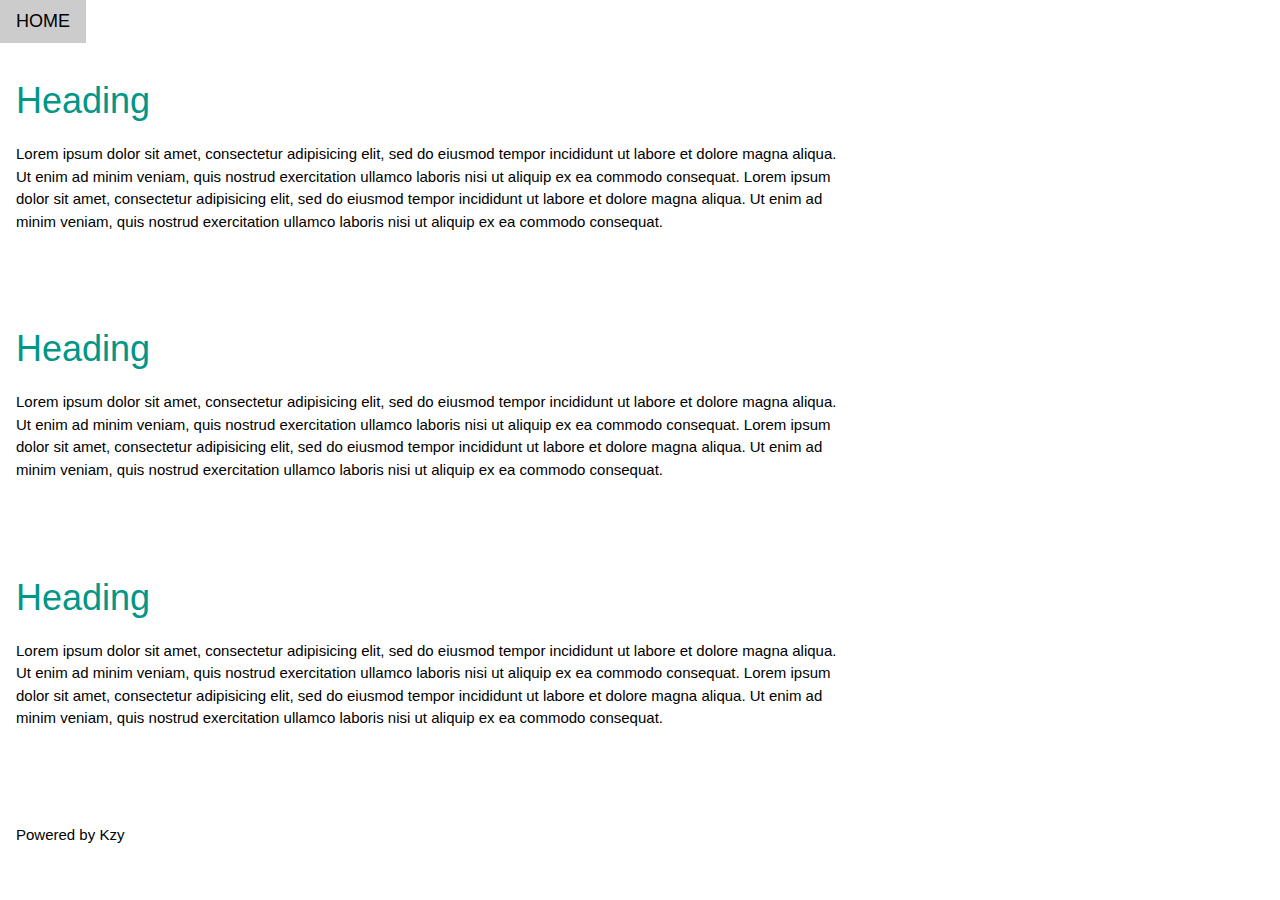
==== Index.html @ 0d3bf68d "Initial Commit" ====
<!DOCTYPE html>
<html lang="en">
<head>
  <title>Ingles A3</title>

  <link rel="stylesheet" href="https://www.w3schools.com/w3css/4/w3.css">
  <link rel="stylesheet" href="https://www.w3schools.com/lib/w3-theme-black.css">
  <link rel="stylesheet" href="https://fonts.googleapis.com/css?family=Roboto">
  <link rel="stylesheet" href="https://cdnjs.cloudflare.com/ajax/libs/font-awesome/4.7.0/css/font-awesome.min.css">

  <link rel="stylesheet" href="template/style.css">

  <link rel="stylesheet" href="css/custom.css">
</head>
<body>
    <div class="w3-top">
        <div class="w3-bar w3-theme w3-top w3-left-align w3-large" id="topBar">
            <div class="hamburger-menu" onclick="Main.w3_open()">
                <span></span>
                <span></span>
                <span></span>
              </div>
          <a class="w3-bar-item w3-button w3-theme-l1 logo" href="#">HOME</a>
        </div>
      </div>
      
      
      <nav class="w3-sidebar w3-bar-block w3-collapse w3-large w3-theme-l5 w3-animate-left sidebar" id="mySidebar">
        <a href="javascript:void(0)" onclick="Main.w3_close()" class="w3-right w3-xlarge w3-padding-large w3-hover-black w3-hide-large" title="Close Menu">
          <i class="fa fa-remove"></i>
        </a>
        <h4 class="w3-bar-item"><b>Topicos<br>Hemograma</b></h4>
        <a class="w3-bar-item w3-button w3-hover-black" href="Router/ExameCompleto.html">Exame Completo</a>
        <a class="w3-bar-item w3-button w3-hover-black" href="Router/ComoEFeito.html">Como é Feito</a>
        <a class="w3-bar-item w3-button w3-hover-black" href="Router/TecnologiasUsadas.html">Tecnologias Usadas</a>
        <a class="w3-bar-item w3-button w3-hover-black" href="Router/LeituraExame.html">Leitura do Exame</a>
        <a class="w3-bar-item w3-button w3-hover-black" href="Router/SobreOGrupo.html">Sobre o Grupo</a>
      </nav>
      
      <div class="w3-overlay w3-hide-large" onclick="Main.w3_close()" style="cursor:pointer" title="close side menu" id="myOverlay"></div>
      
      <div class="w3-main">
      
        <div class="w3-row w3-padding-64">
          <div class="w3-twothird w3-container">
            <h1 class="w3-text-teal">Heading</h1>
            <p>Lorem ipsum dolor sit amet, consectetur adipisicing elit, sed do eiusmod tempor incididunt ut labore et dolore magna aliqua. Ut enim ad minim veniam, quis nostrud exercitation ullamco laboris nisi ut aliquip ex ea commodo consequat. Lorem ipsum
              dolor sit amet, consectetur adipisicing elit, sed do eiusmod tempor incididunt ut labore et dolore magna aliqua. Ut enim ad minim veniam, quis nostrud exercitation ullamco laboris nisi ut aliquip ex ea commodo consequat.</p>
          </div>
        </div>
      
        <div class="w3-row">
          <div class="w3-twothird w3-container">
            <h1 class="w3-text-teal">Heading</h1>
            <p>Lorem ipsum dolor sit amet, consectetur adipisicing elit, sed do eiusmod tempor incididunt ut labore et dolore magna aliqua. Ut enim ad minim veniam, quis nostrud exercitation ullamco laboris nisi ut aliquip ex ea commodo consequat. Lorem ipsum
              dolor sit amet, consectetur adipisicing elit, sed do eiusmod tempor incididunt ut labore et dolore magna aliqua. Ut enim ad minim veniam, quis nostrud exercitation ullamco laboris nisi ut aliquip ex ea commodo consequat.</p>
          </div>
        </div>
      
        <div class="w3-row w3-padding-64">
          <div class="w3-twothird w3-container">
            <h1 class="w3-text-teal">Heading</h1>
            <p>Lorem ipsum dolor sit amet, consectetur adipisicing elit, sed do eiusmod tempor incididunt ut labore et dolore magna aliqua. Ut enim ad minim veniam, quis nostrud exercitation ullamco laboris nisi ut aliquip ex ea commodo consequat. Lorem ipsum
              dolor sit amet, consectetur adipisicing elit, sed do eiusmod tempor incididunt ut labore et dolore magna aliqua. Ut enim ad minim veniam, quis nostrud exercitation ullamco laboris nisi ut aliquip ex ea commodo consequat.</p>
          </div>
        </div>
      
        <footer id="myFooter" class="footer">
          <div class="w3-container w3-theme-l1 w3-left">
            <p>Powered by Kzy</p>
          </div>
        </footer>
      
    </div>
    <script src="Main.js" defer></script>
</body>
</html>
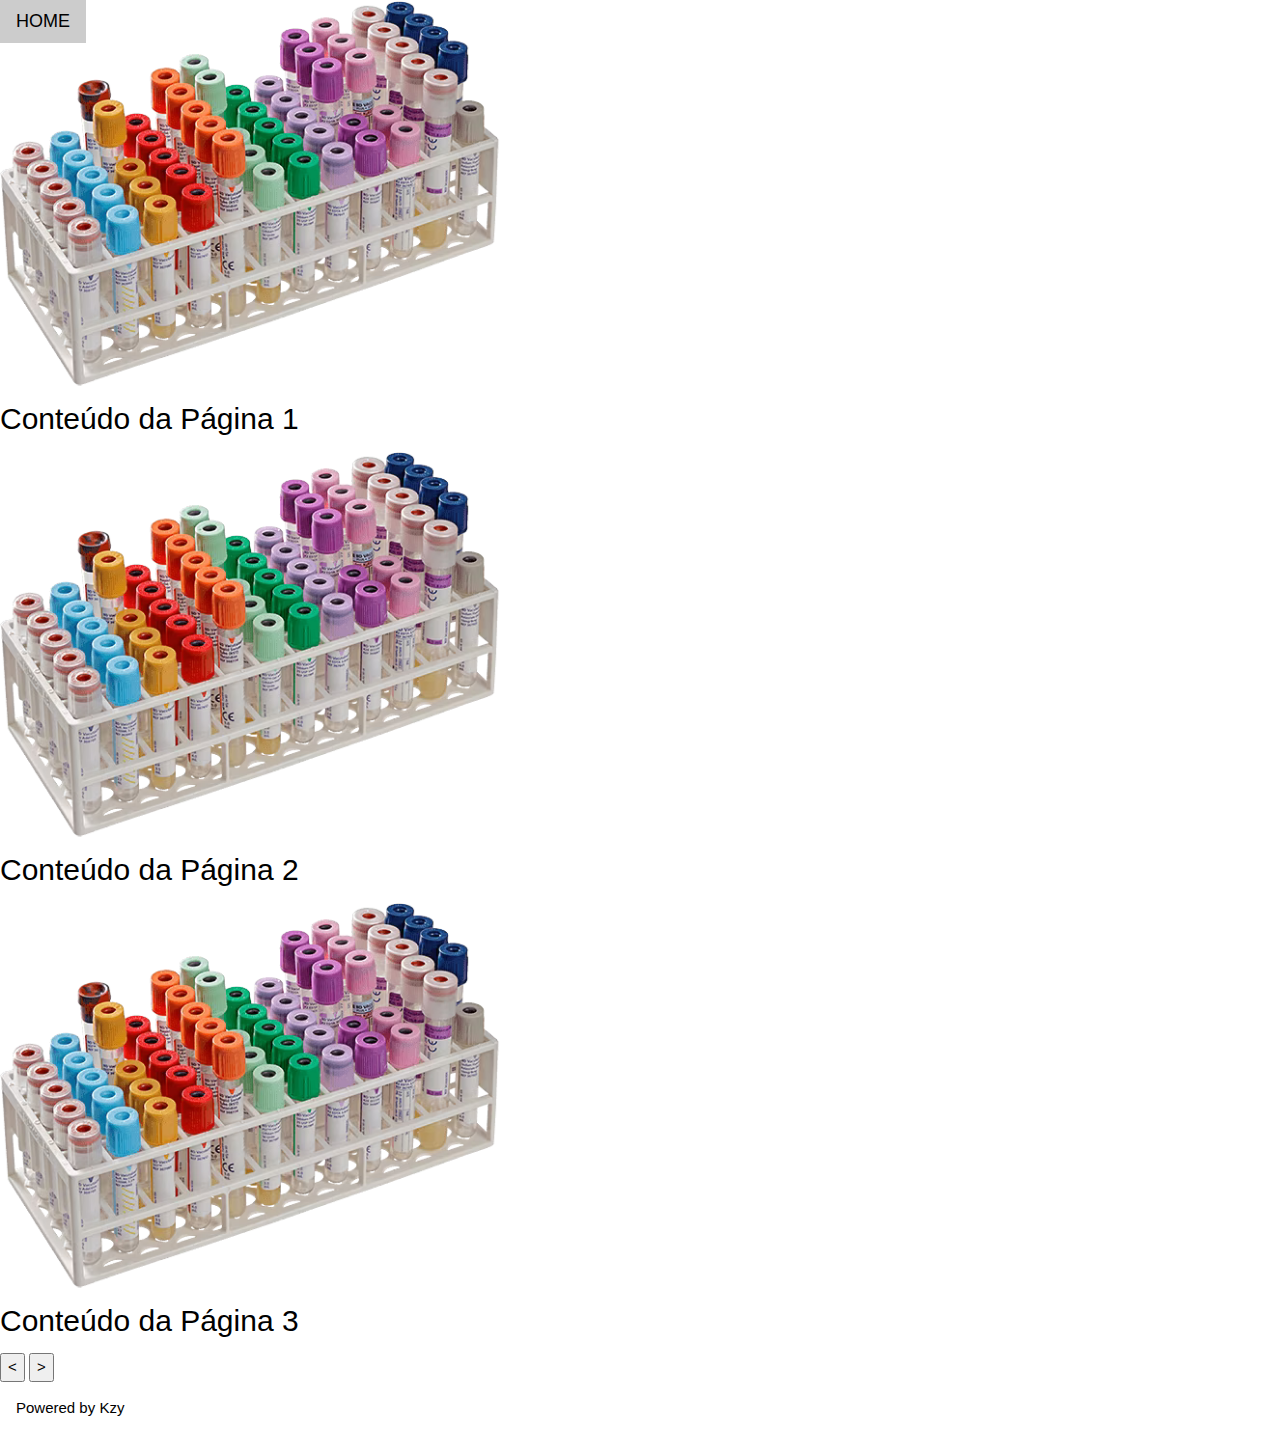
==== commit 4d1f90eb: "home carrocel" ====
--- a/Index.html
+++ b/Index.html
@@ -7,6 +7,7 @@
   <link rel="stylesheet" href="https://www.w3schools.com/lib/w3-theme-black.css">
   <link rel="stylesheet" href="https://fonts.googleapis.com/css?family=Roboto">
   <link rel="stylesheet" href="https://cdnjs.cloudflare.com/ajax/libs/font-awesome/4.7.0/css/font-awesome.min.css">
+  <link rel="stylesheet" href="https://www.w3schools.com/w3css/4/w3.css">
 
   <link rel="stylesheet" href="template/style.css">
 
@@ -39,31 +40,29 @@
       
       <div class="w3-overlay w3-hide-large" onclick="Main.w3_close()" style="cursor:pointer" title="close side menu" id="myOverlay"></div>
       
-      <div class="w3-main">
-      
-        <div class="w3-row w3-padding-64">
-          <div class="w3-twothird w3-container">
-            <h1 class="w3-text-teal">Heading</h1>
-            <p>Lorem ipsum dolor sit amet, consectetur adipisicing elit, sed do eiusmod tempor incididunt ut labore et dolore magna aliqua. Ut enim ad minim veniam, quis nostrud exercitation ullamco laboris nisi ut aliquip ex ea commodo consequat. Lorem ipsum
-              dolor sit amet, consectetur adipisicing elit, sed do eiusmod tempor incididunt ut labore et dolore magna aliqua. Ut enim ad minim veniam, quis nostrud exercitation ullamco laboris nisi ut aliquip ex ea commodo consequat.</p>
-          </div>
+      <div class="carousel-container" id="carouselContainer">
+        <div class="carousel-item" id="page1" onclick="window.location.href='pagina1.html'">
+          <img src="Imgs/coresTubos.png" alt="coresTubos" width="500px">
+          <h2>Conteúdo da Página 1</h2>
         </div>
-      
-        <div class="w3-row">
-          <div class="w3-twothird w3-container">
-            <h1 class="w3-text-teal">Heading</h1>
-            <p>Lorem ipsum dolor sit amet, consectetur adipisicing elit, sed do eiusmod tempor incididunt ut labore et dolore magna aliqua. Ut enim ad minim veniam, quis nostrud exercitation ullamco laboris nisi ut aliquip ex ea commodo consequat. Lorem ipsum
-              dolor sit amet, consectetur adipisicing elit, sed do eiusmod tempor incididunt ut labore et dolore magna aliqua. Ut enim ad minim veniam, quis nostrud exercitation ullamco laboris nisi ut aliquip ex ea commodo consequat.</p>
-          </div>
+        <div class="carousel-item" id="page2" onclick="window.location.href='pagina2.html'">
+          <img src="Imgs/coresTubos.png" alt="coresTubos" width="500px">
+          <h2>Conteúdo da Página 2</h2>
         </div>
-      
-        <div class="w3-row w3-padding-64">
-          <div class="w3-twothird w3-container">
-            <h1 class="w3-text-teal">Heading</h1>
-            <p>Lorem ipsum dolor sit amet, consectetur adipisicing elit, sed do eiusmod tempor incididunt ut labore et dolore magna aliqua. Ut enim ad minim veniam, quis nostrud exercitation ullamco laboris nisi ut aliquip ex ea commodo consequat. Lorem ipsum
-              dolor sit amet, consectetur adipisicing elit, sed do eiusmod tempor incididunt ut labore et dolore magna aliqua. Ut enim ad minim veniam, quis nostrud exercitation ullamco laboris nisi ut aliquip ex ea commodo consequat.</p>
-          </div>
+        <div class="carousel-item" id="page3" onclick="window.location.href='pagina3.html'">
+          <img src="Imgs/coresTubos.png" alt="coresTubos" width="500px">
+          <h2>Conteúdo da Página 3</h2>
         </div>
+        <!-- Adicione mais itens conforme necessário -->
+      </div>
+    
+      <!-- Setas de navegação -->
+      <div class="carousel-navigation">
+        <button onclick="prevSlide()">&lt;</button>
+        <button onclick="nextSlide()">&gt;</button>
+      </div>
+    
+        
       
         <footer id="myFooter" class="footer">
           <div class="w3-container w3-theme-l1 w3-left">
@@ -73,5 +72,6 @@
       
     </div>
     <script src="Main.js" defer></script>
+    <script src="Scripts/carrocelScript.js" defer></script>
 </body>
 </html>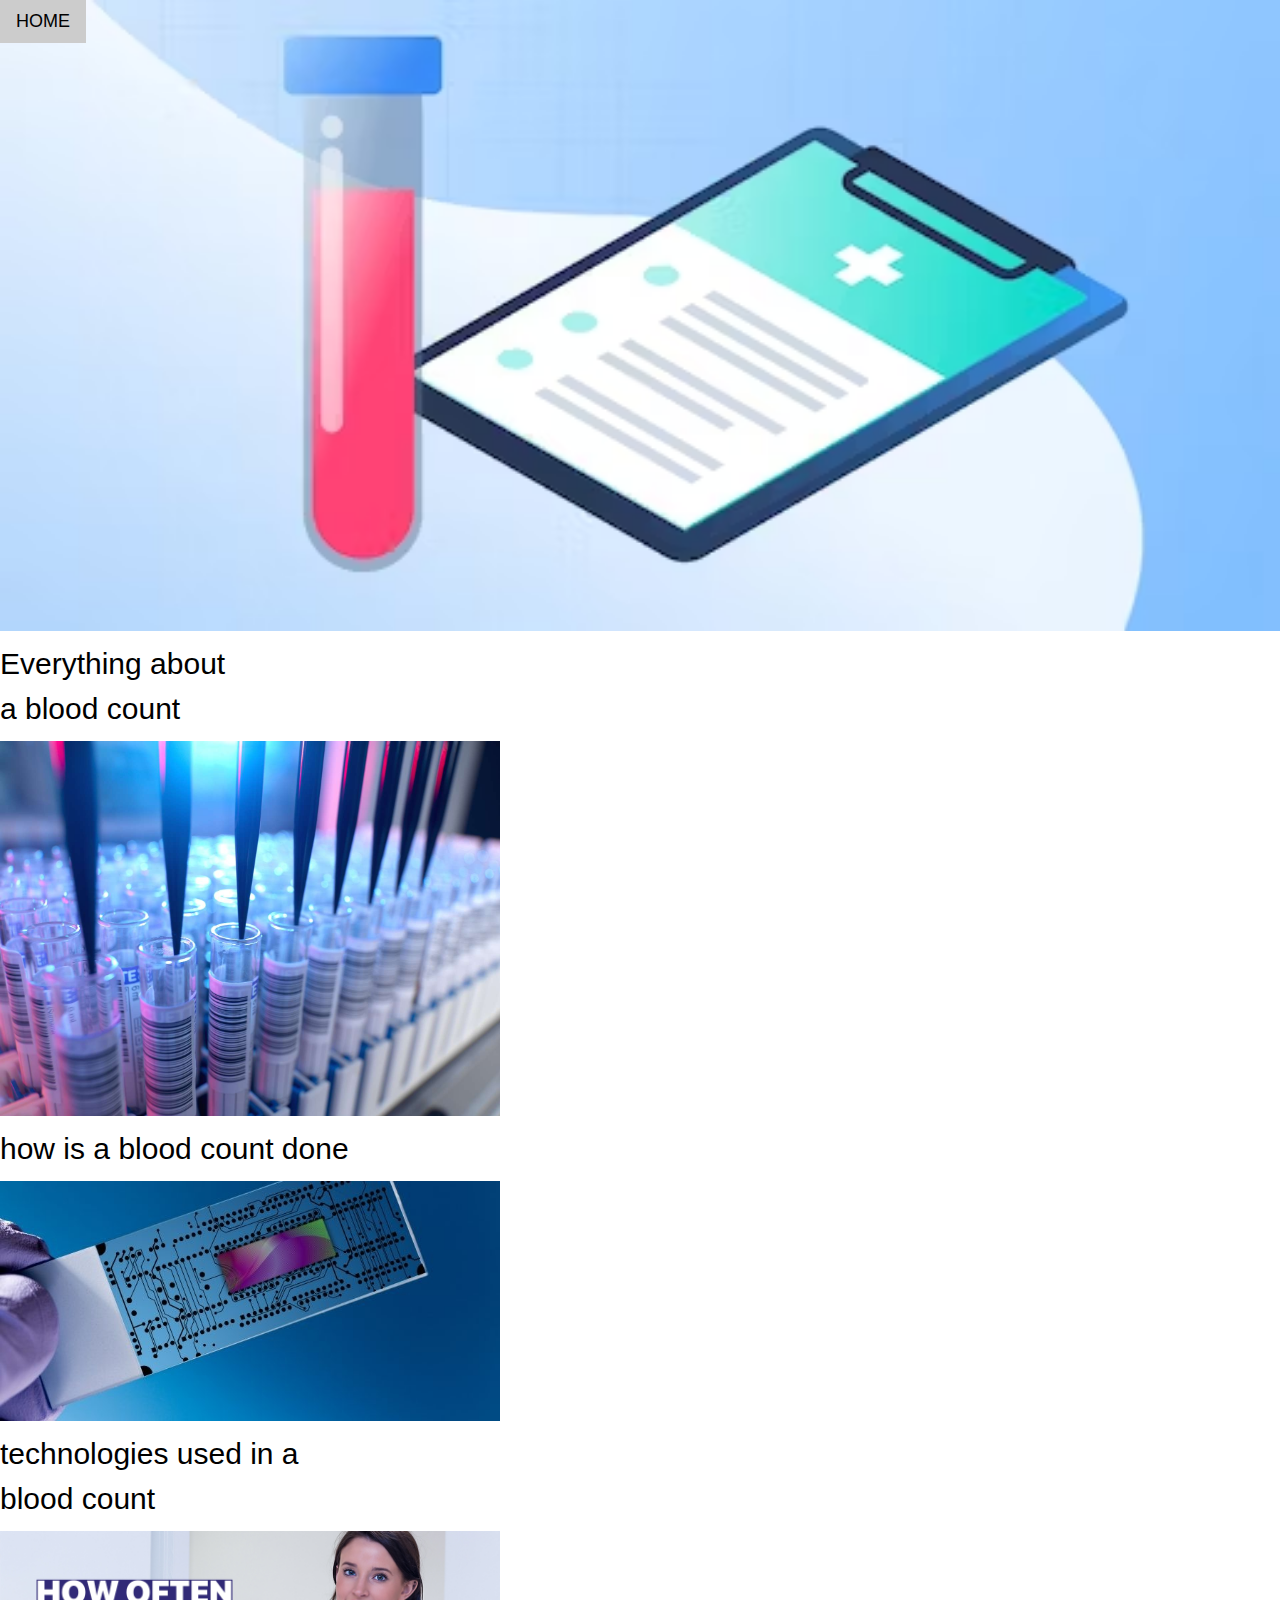
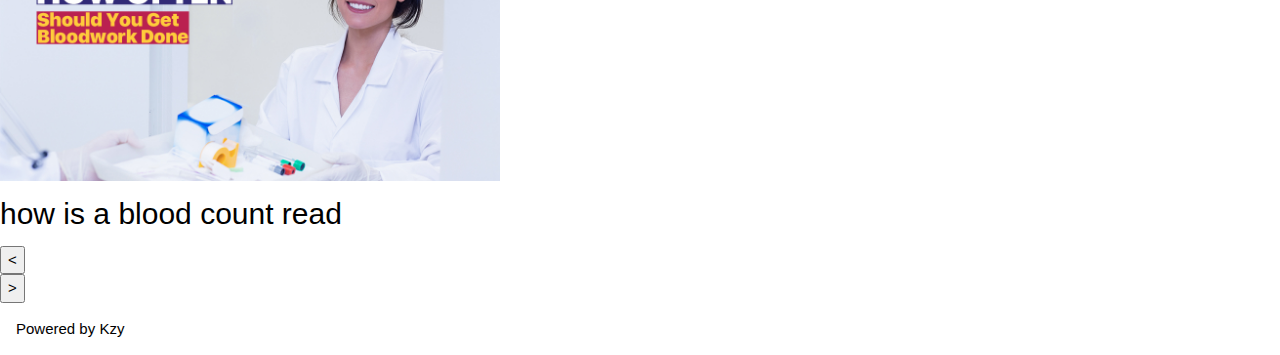
==== commit 72ada9cf: "pags" ====
--- a/Index.html
+++ b/Index.html
@@ -31,34 +31,38 @@
           <i class="fa fa-remove"></i>
         </a>
         <h4 class="w3-bar-item"><b>Topicos<br>Hemograma</b></h4>
-        <a class="w3-bar-item w3-button w3-hover-black" href="Router/ExameCompleto.html">Exame Completo</a>
-        <a class="w3-bar-item w3-button w3-hover-black" href="Router/ComoEFeito.html">Como é Feito</a>
-        <a class="w3-bar-item w3-button w3-hover-black" href="Router/TecnologiasUsadas.html">Tecnologias Usadas</a>
-        <a class="w3-bar-item w3-button w3-hover-black" href="Router/LeituraExame.html">Leitura do Exame</a>
-        <a class="w3-bar-item w3-button w3-hover-black" href="Router/SobreOGrupo.html">Sobre o Grupo</a>
+        <a class="w3-bar-item w3-button w3-hover-black" href="Router/ExameCompleto.html">Complete blood count</a>
+        <a class="w3-bar-item w3-button w3-hover-black" href="Router/ComoEFeito.html">How is done</a>
+        <a class="w3-bar-item w3-button w3-hover-black" href="Router/TecnologiasUsadas.html">Technologies Used</a>
+        <a class="w3-bar-item w3-button w3-hover-black" href="Router/LeituraExame.html">Blood count Reading</a>
+        <a class="w3-bar-item w3-button w3-hover-black" href="Router/SobreOGrupo.html">About the Group</a>
       </nav>
       
       <div class="w3-overlay w3-hide-large" onclick="Main.w3_close()" style="cursor:pointer" title="close side menu" id="myOverlay"></div>
       
       <div class="carousel-container" id="carouselContainer">
-        <div class="carousel-item" id="page1" onclick="window.location.href='pagina1.html'">
-          <img src="Imgs/coresTubos.png" alt="coresTubos" width="500px">
-          <h2>Conteúdo da Página 1</h2>
+        <div class="carousel-item" id="page1" onclick="window.location.href='Router/ExameCompleto.html'" pointer-events="all">
+          <img class="imagemCarrocel" src="Imgs/YmMwNGJhMjYtNmRhZi00MDAzLWI3ODMtMjIxNTg5MjAxMDcw_blood-test-results.avif" alt="coresTubos" width="100%" height="100%">
+          <h2>Everything about<br> a blood count</h2>
         </div>
-        <div class="carousel-item" id="page2" onclick="window.location.href='pagina2.html'">
-          <img src="Imgs/coresTubos.png" alt="coresTubos" width="500px">
-          <h2>Conteúdo da Página 2</h2>
+        <div class="carousel-item" id="page2" onclick="window.location.href='Router/ComoEFeito.html'">
+          <img class="imagemCarrocel" src="Imgs/GettyImages-1178747427-683330a5ffc54812941e4100825f70cf.jpg" alt="coresTubos" width="500px">
+          <h2>how is a blood count done</h2>
         </div>
-        <div class="carousel-item" id="page3" onclick="window.location.href='pagina3.html'">
-          <img src="Imgs/coresTubos.png" alt="coresTubos" width="500px">
-          <h2>Conteúdo da Página 3</h2>
+        <div class="carousel-item" id="page3" onclick="window.location.href='Router/TecnologiasUsadas.html'">
+          <img class="imagemCarrocel" src="Imgs/1525208929849.jpg" alt="coresTubos" width="500px">
+          <h2>technologies used in a<br> blood count</h2>
         </div>
-        <!-- Adicione mais itens conforme necessário -->
+        <div class="carousel-item" id="page3" onclick="window.location.href='Router/LeituraExame.html'">
+          <img class="imagemCarrocel" src="Imgs/5295f056-d65f-4bf9-85b3-8ee035557235_how-often-should-you-get-blood-work-done.jpg" alt="coresTubos" width="500px">
+          <h2>how is a blood count read</h2>
+        </div>
       </div>
     
-      <!-- Setas de navegação -->
-      <div class="carousel-navigation">
+      <div class="carousel-navigation-left">
         <button onclick="prevSlide()">&lt;</button>
+      </div>
+      <div class="carousel-navigation-right">
         <button onclick="nextSlide()">&gt;</button>
       </div>
     
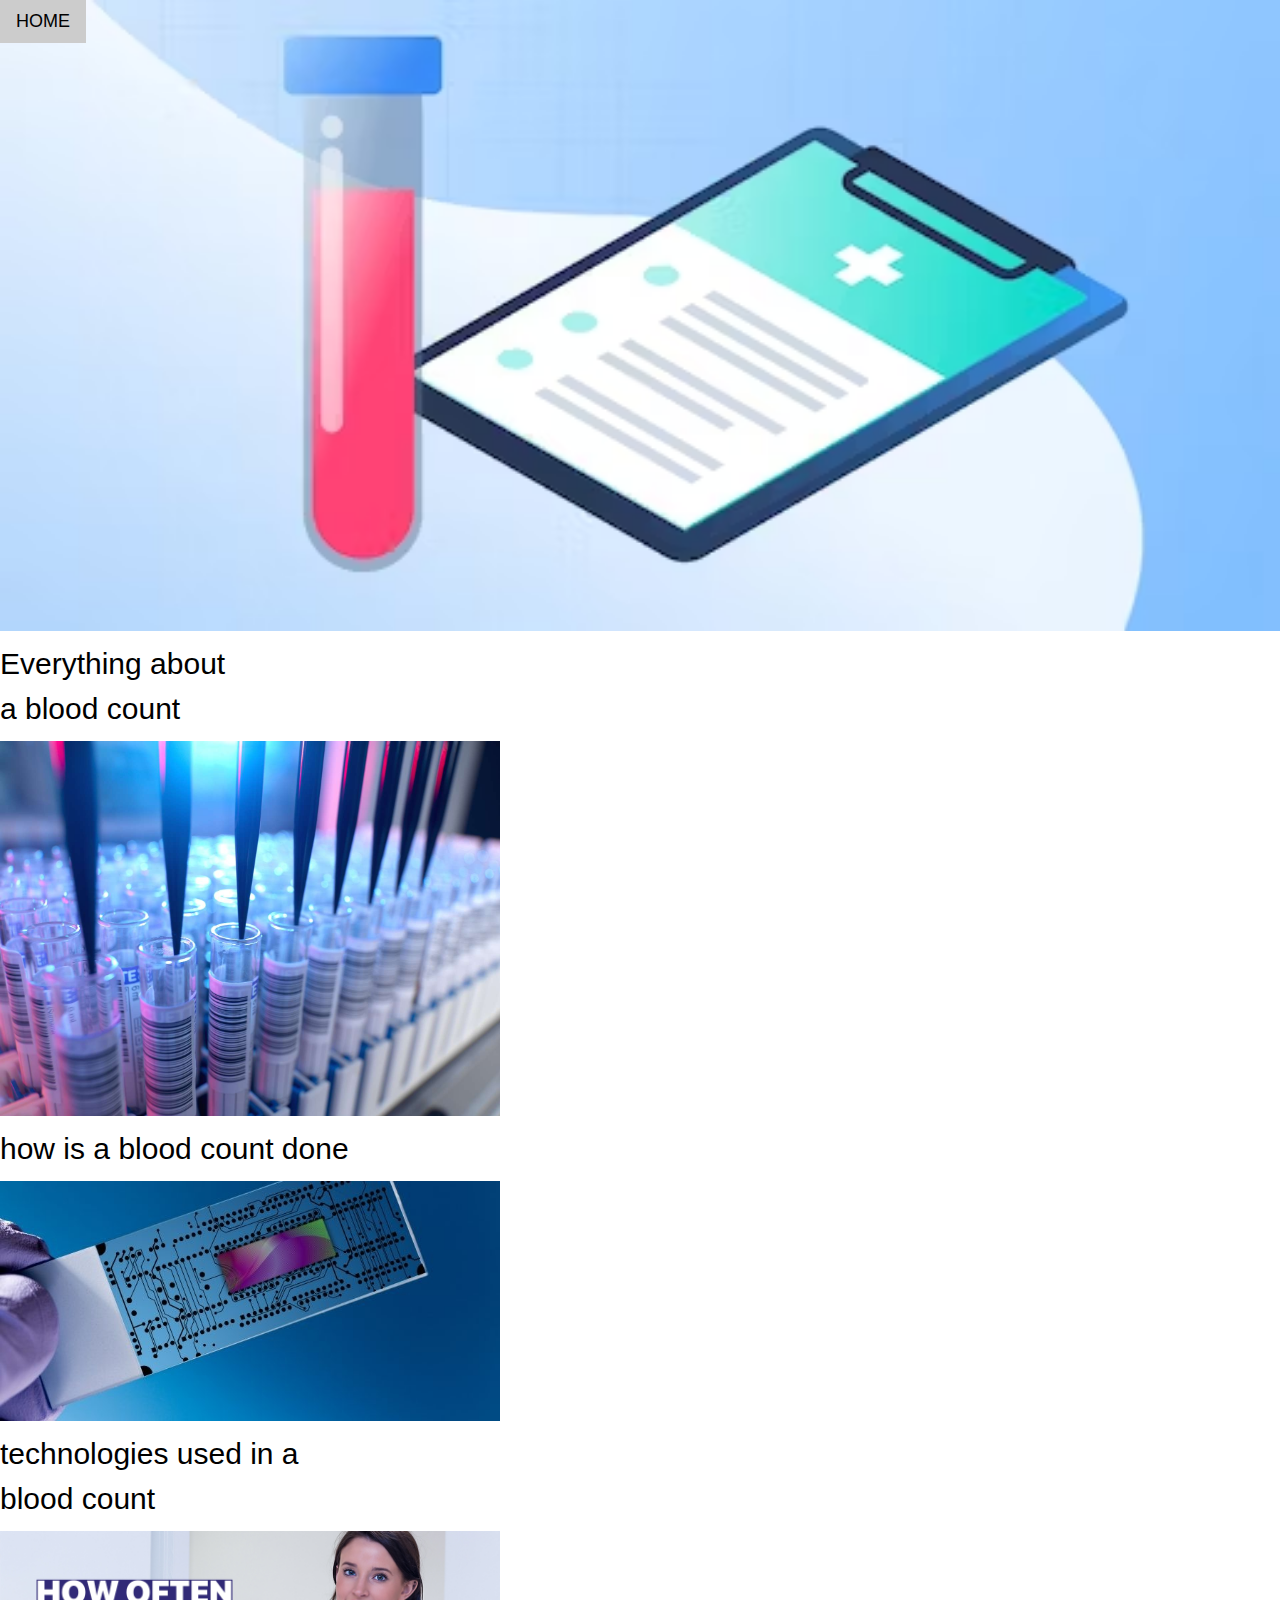
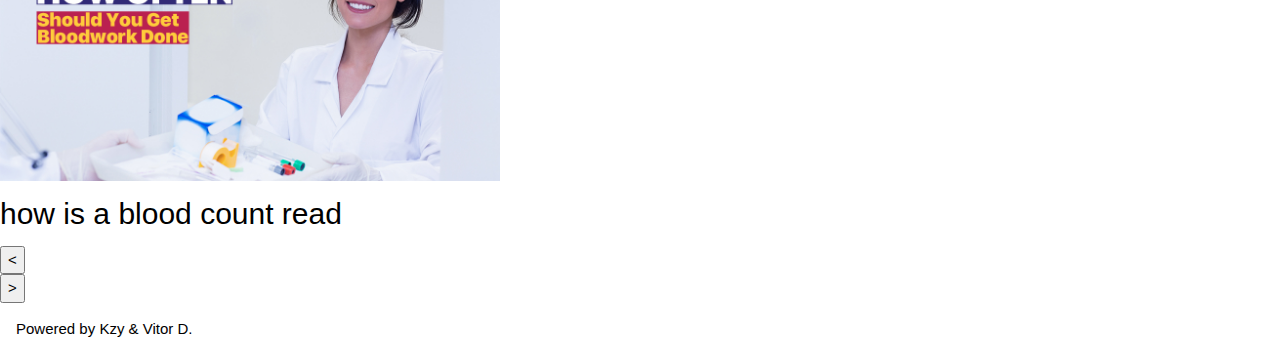
==== commit 7deabfe0: "Update Index.html" ====
--- a/Index.html
+++ b/Index.html
@@ -70,7 +70,7 @@
       
         <footer id="myFooter" class="footer">
           <div class="w3-container w3-theme-l1 w3-left">
-            <p>Powered by Kzy</p>
+            <p>Powered by Kzy & Vitor D.</p>
           </div>
         </footer>
       
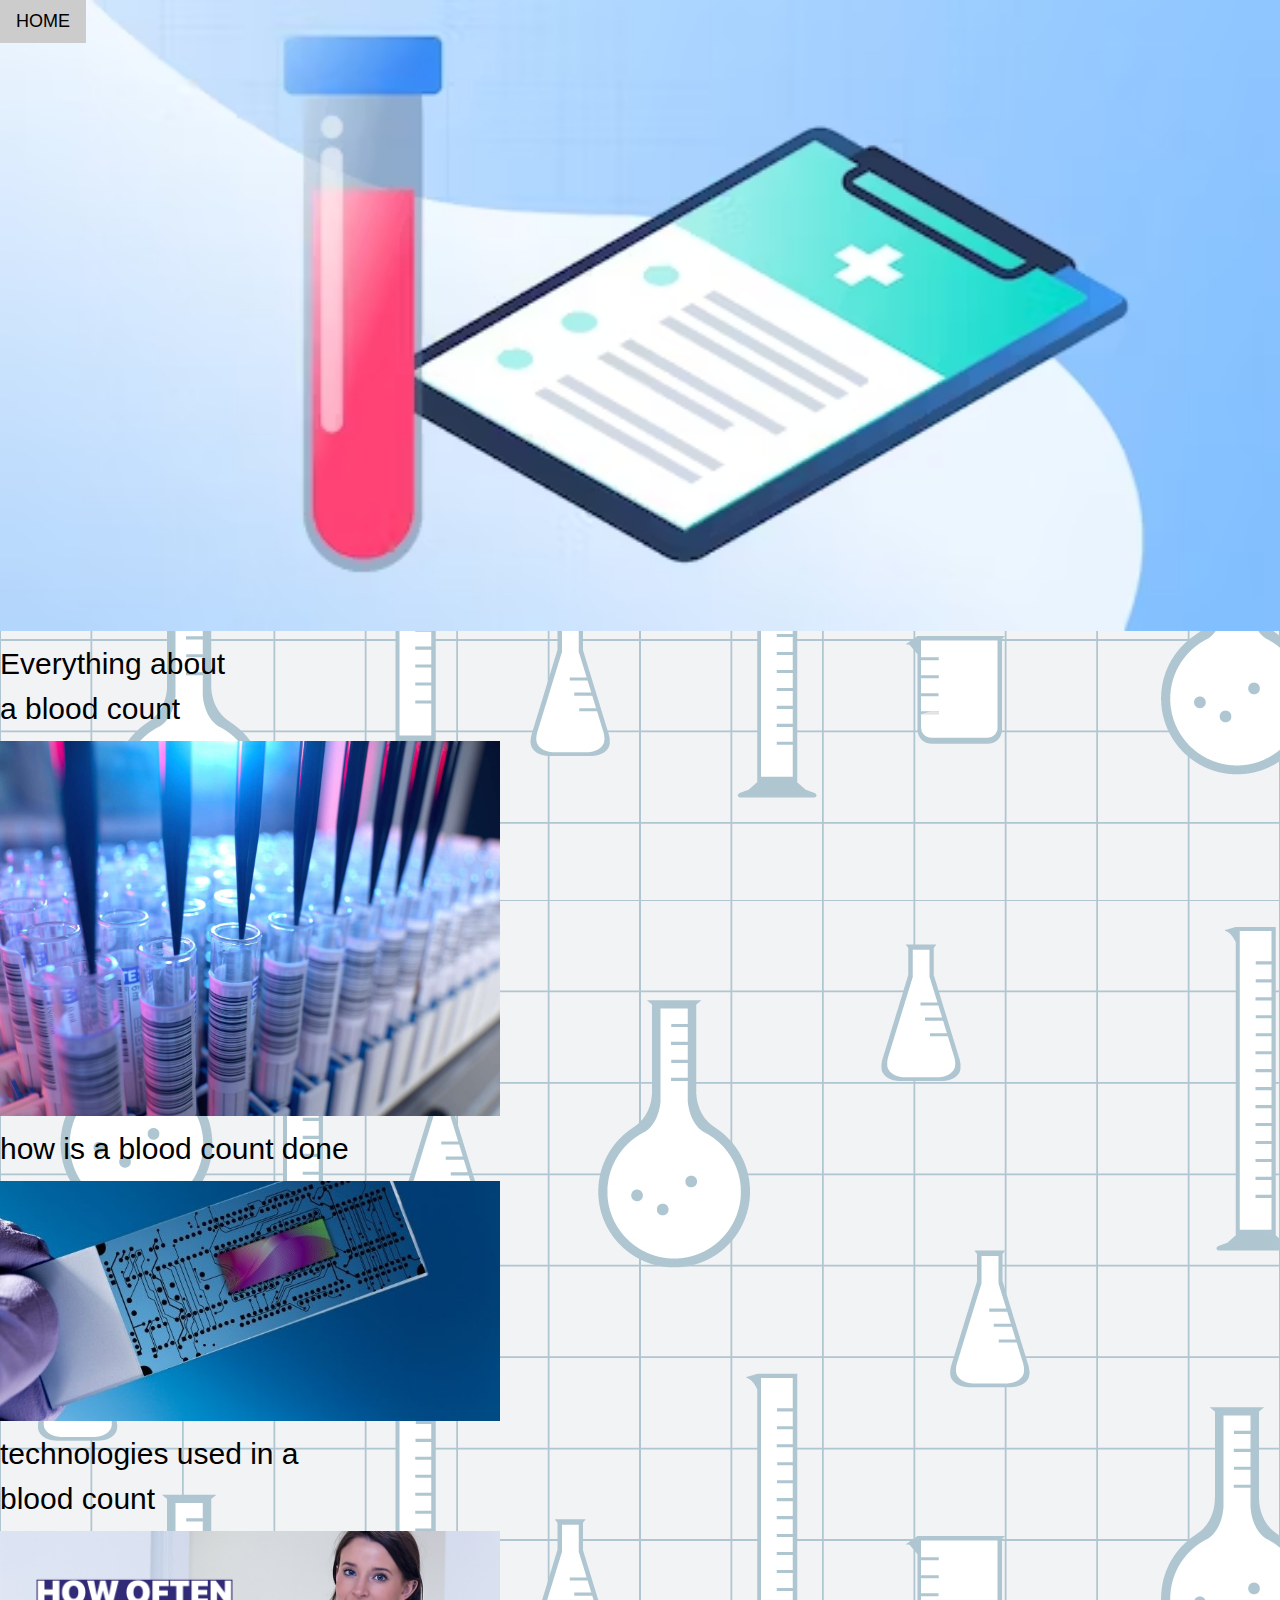
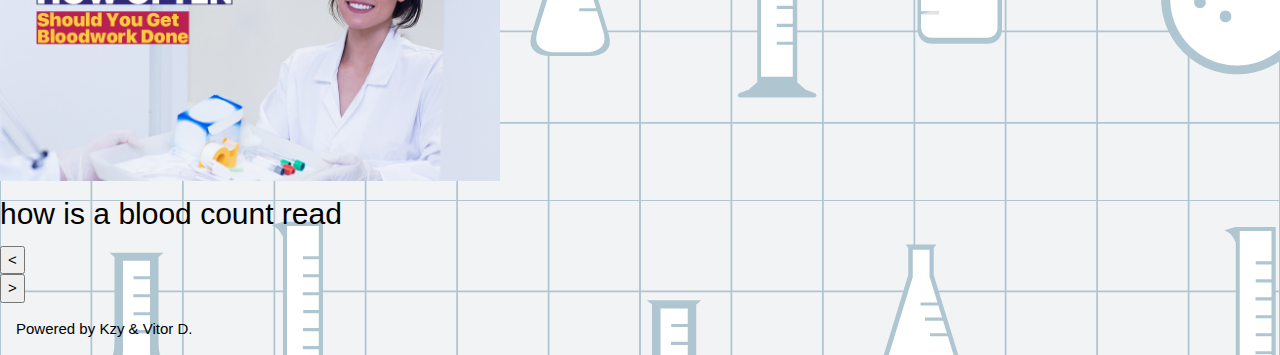
==== commit 7dc64dbb: "fundo" ====
--- a/Index.html
+++ b/Index.html
@@ -13,7 +13,7 @@
 
   <link rel="stylesheet" href="css/custom.css">
 </head>
-<body>
+<body style="background-image: url(Imgs/fundo.jpg)">
     <div class="w3-top">
         <div class="w3-bar w3-theme w3-top w3-left-align w3-large" id="topBar">
             <div class="hamburger-menu" onclick="Main.w3_open()">
